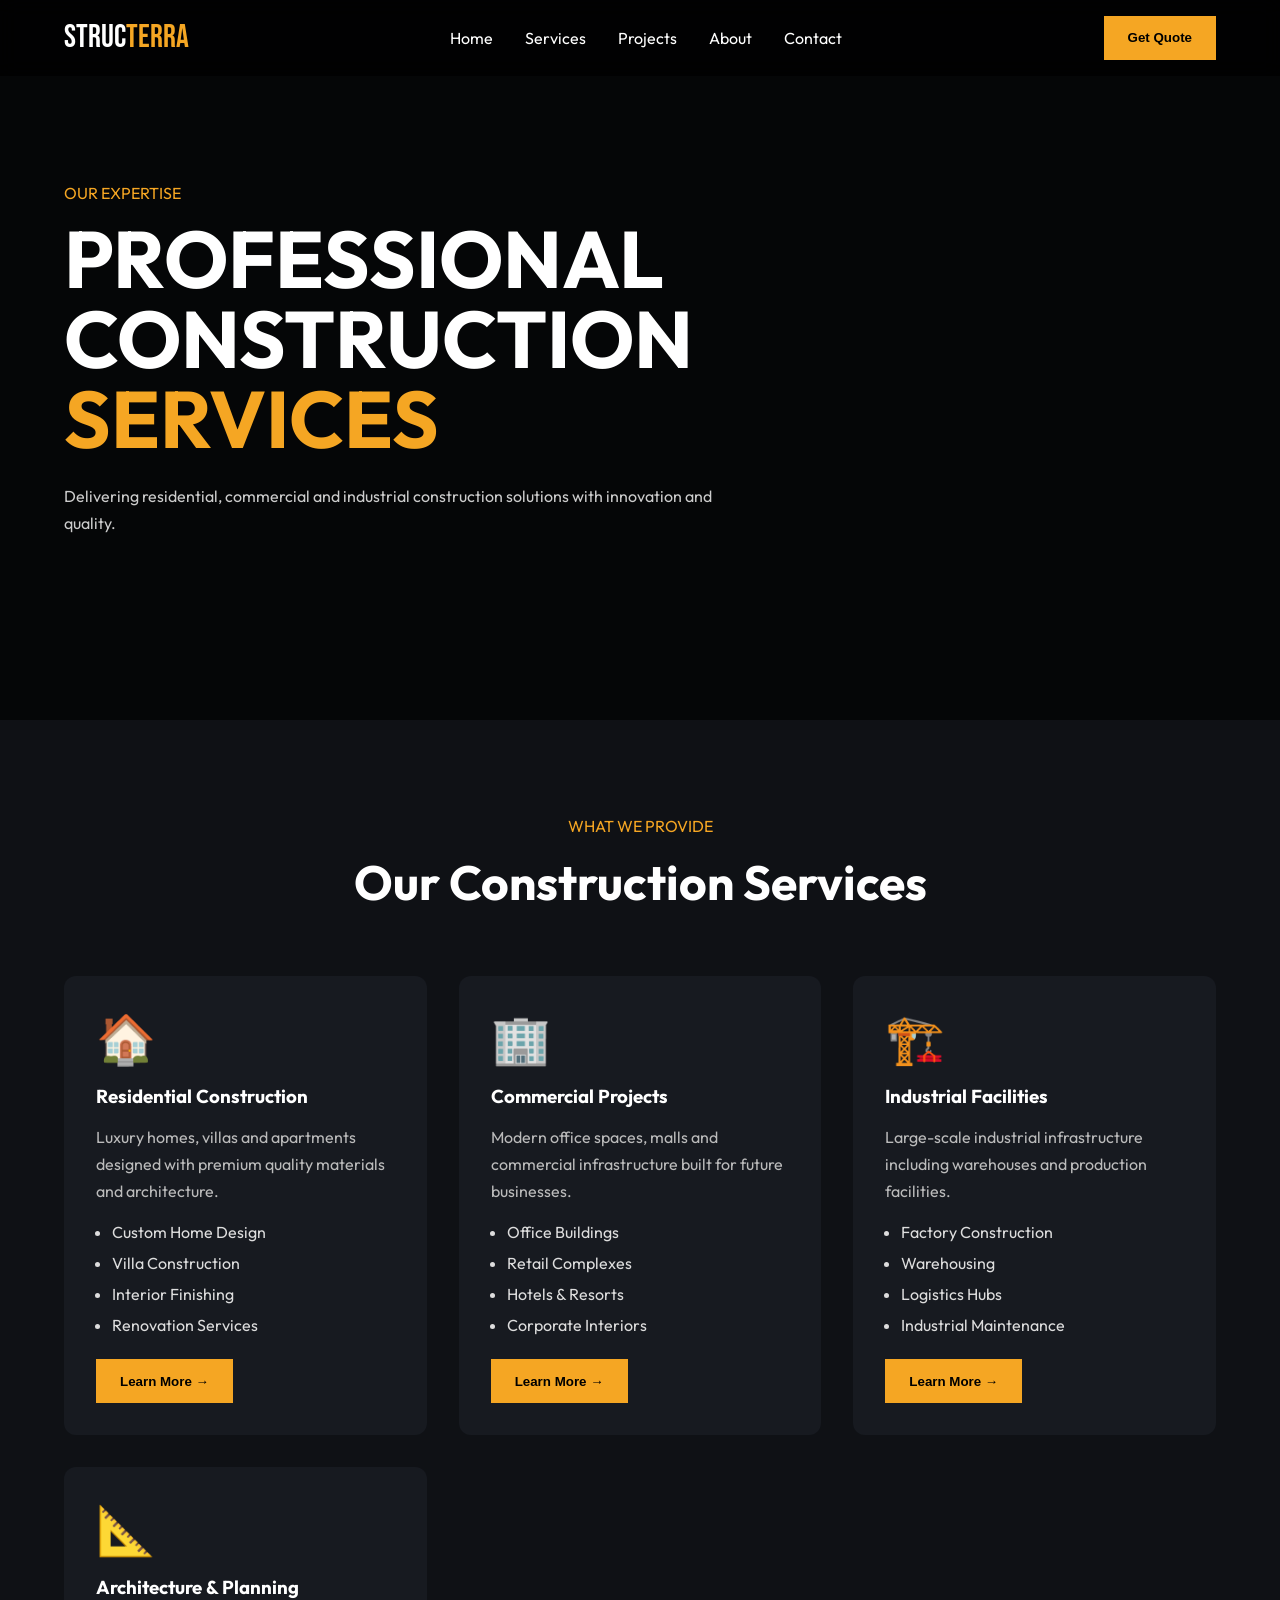
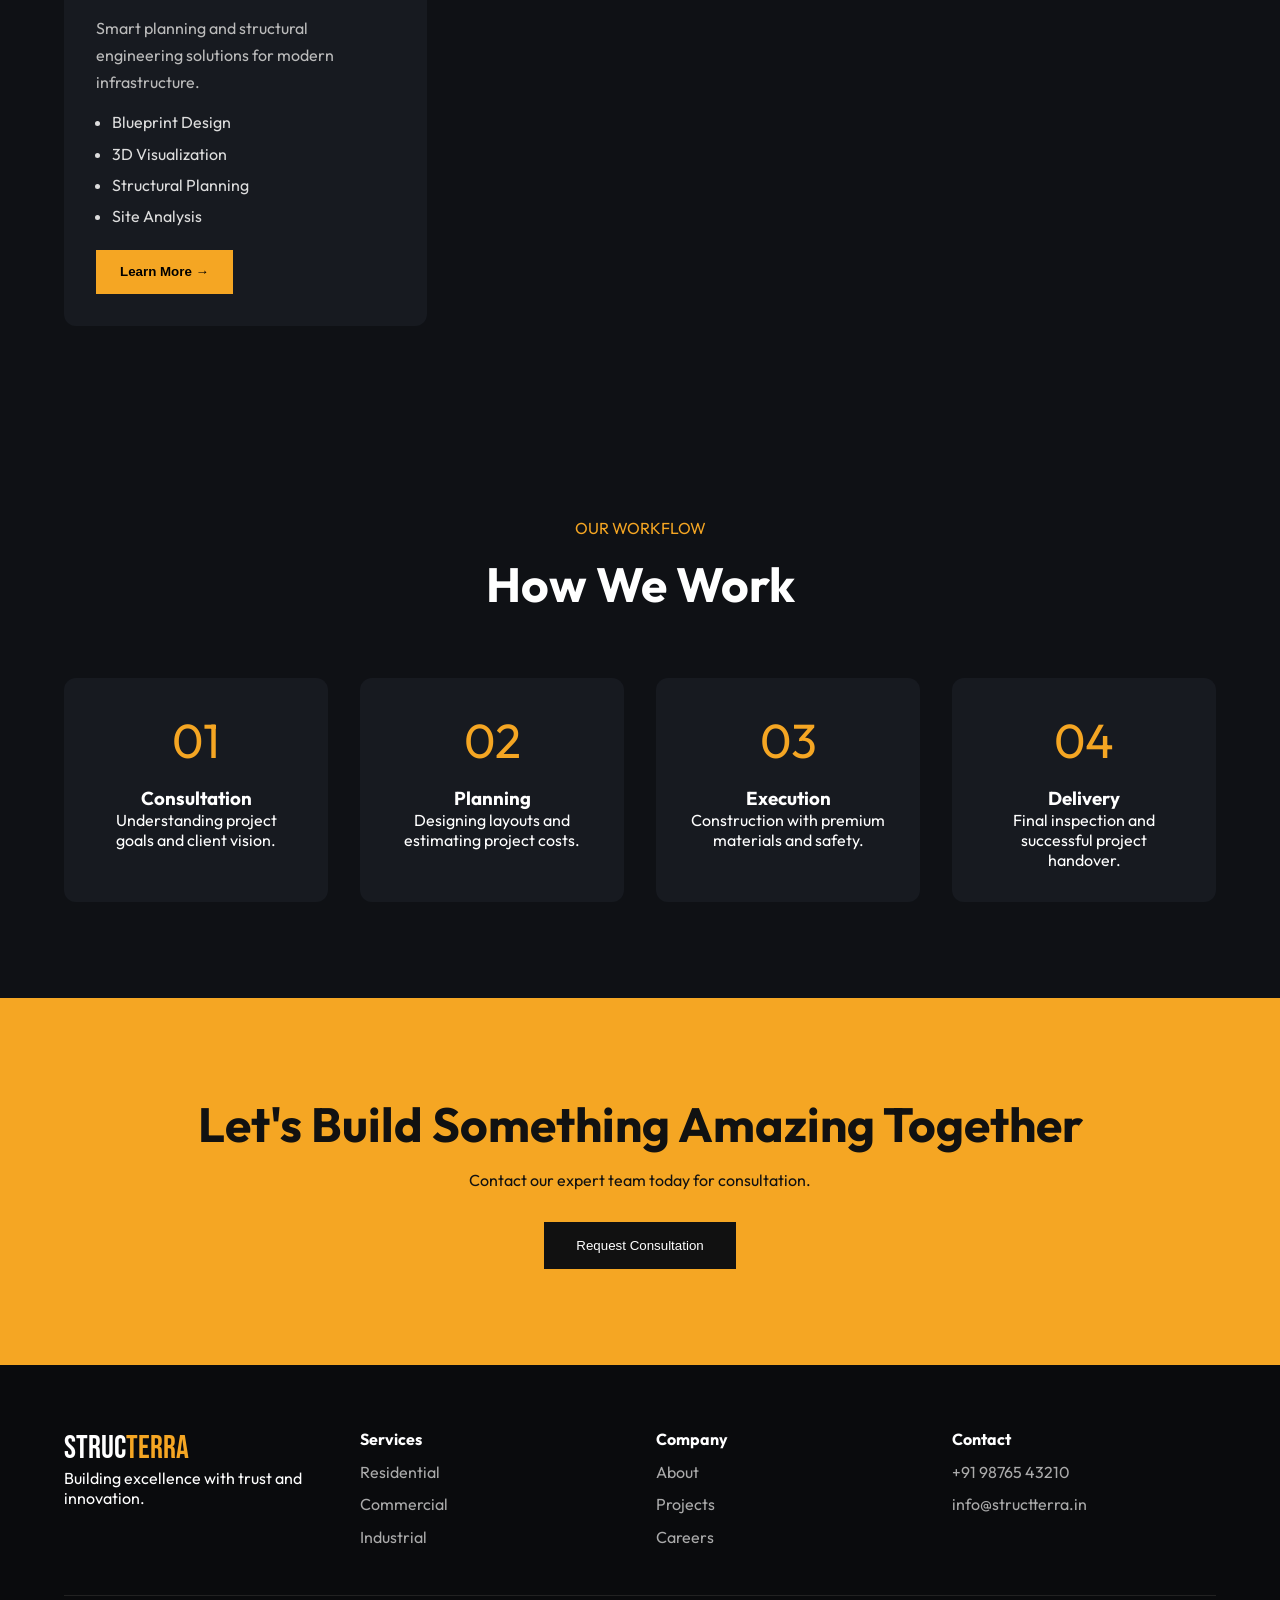
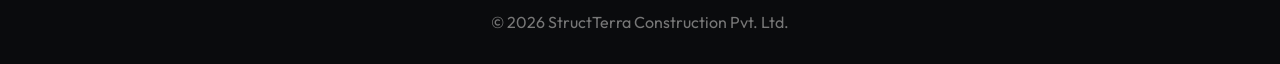
==== sevices.html @ d25396d9 "THIS IS EXTRA UPDATED FIR" ====
<!DOCTYPE html>
<html lang="en">

<head>

  <meta charset="UTF-8">
  <meta name="viewport" content="width=device-width, initial-scale=1.0">

  <title>Our Services | StructTerra</title>

  <link rel="stylesheet" href="services.css">

  <!-- GOOGLE FONTS -->
  <link rel="preconnect" href="https://fonts.googleapis.com">
  <link rel="preconnect" href="https://fonts.gstatic.com" crossorigin>

  <link href="https://fonts.googleapis.com/css2?family=Bebas+Neue&family=Outfit:wght@300;400;500;600;700&display=swap" rel="stylesheet">

</head>

<body>

  <!-- NAVBAR -->

  <nav class="nav">

    <div class="logo">
      STRUC<span>TERRA</span>
    </div>

    <div class="nav-links">
      <a href="index.html">Home</a>
      <a href="#">Services</a>
      <a href="#">Projects</a>
      <a href="#">About</a>
      <a href="#">Contact</a>
    </div>

    <button class="btn-nav">
      Get Quote
    </button>

  </nav>



  <!-- HERO -->

  <section class="service-hero">

    <div class="overlay"></div>

    <div class="hero-content">

      <p class="hero-sub">
        OUR EXPERTISE
      </p>

      <h1>
        PROFESSIONAL <br>
        CONSTRUCTION <em>SERVICES</em>
      </h1>

      <p class="hero-text">

        Delivering residential, commercial and industrial
        construction solutions with innovation and quality.

      </p>

    </div>

  </section>



  <!-- SERVICES -->

  <section class="services">

    <div class="section-head">

      <p class="section-sub">
        WHAT WE PROVIDE
      </p>

      <h2>
        Our Construction Services
      </h2>

    </div>



    <div class="service-grid">

      <!-- CARD -->

      <div class="service-card reveal">

        <div class="service-icon">
          🏠
        </div>

        <h3>
          Residential Construction
        </h3>

        <p>

          Luxury homes, villas and apartments designed
          with premium quality materials and architecture.

        </p>

        <ul>
          <li>Custom Home Design</li>
          <li>Villa Construction</li>
          <li>Interior Finishing</li>
          <li>Renovation Services</li>
        </ul>

        <button>
          Learn More →
        </button>

      </div>



      <!-- CARD -->

      <div class="service-card reveal">

        <div class="service-icon">
          🏢
        </div>

        <h3>
          Commercial Projects
        </h3>

        <p>

          Modern office spaces, malls and commercial
          infrastructure built for future businesses.

        </p>

        <ul>
          <li>Office Buildings</li>
          <li>Retail Complexes</li>
          <li>Hotels & Resorts</li>
          <li>Corporate Interiors</li>
        </ul>

        <button>
          Learn More →
        </button>

      </div>



      <!-- CARD -->

      <div class="service-card reveal">

        <div class="service-icon">
          🏗️
        </div>

        <h3>
          Industrial Facilities
        </h3>

        <p>

          Large-scale industrial infrastructure including
          warehouses and production facilities.

        </p>

        <ul>
          <li>Factory Construction</li>
          <li>Warehousing</li>
          <li>Logistics Hubs</li>
          <li>Industrial Maintenance</li>
        </ul>

        <button>
          Learn More →
        </button>

      </div>



      <!-- CARD -->

      <div class="service-card reveal">

        <div class="service-icon">
          📐
        </div>

        <h3>
          Architecture & Planning
        </h3>

        <p>

          Smart planning and structural engineering
          solutions for modern infrastructure.

        </p>

        <ul>
          <li>Blueprint Design</li>
          <li>3D Visualization</li>
          <li>Structural Planning</li>
          <li>Site Analysis</li>
        </ul>

        <button>
          Learn More →
        </button>

      </div>

    </div>

  </section>



  <!-- PROCESS -->

  <section class="process">

    <div class="section-head">

      <p class="section-sub">
        OUR WORKFLOW
      </p>

      <h2>
        How We Work
      </h2>

    </div>



    <div class="process-grid">

      <div class="process-box reveal">

        <div class="number">
          01
        </div>

        <h3>
          Consultation
        </h3>

        <p>
          Understanding project goals and client vision.
        </p>

      </div>



      <div class="process-box reveal">

        <div class="number">
          02
        </div>

        <h3>
          Planning
        </h3>

        <p>
          Designing layouts and estimating project costs.
        </p>

      </div>



      <div class="process-box reveal">

        <div class="number">
          03
        </div>

        <h3>
          Execution
        </h3>

        <p>
          Construction with premium materials and safety.
        </p>

      </div>



      <div class="process-box reveal">

        <div class="number">
          04
        </div>

        <h3>
          Delivery
        </h3>

        <p>
          Final inspection and successful project handover.
        </p>

      </div>

    </div>

  </section>



  <!-- CTA -->

  <section class="cta">

    <h2>
      Let's Build Something Amazing Together
    </h2>

    <p>
      Contact our expert team today for consultation.
    </p>

    <button>
      Request Consultation
    </button>

  </section>



  <!-- FOOTER -->

  <footer class="footer">

    <div class="footer-inner">

      <div>

        <div class="foot-logo">
          STRUC<em>TERRA</em>
        </div>

        <p>
          Building excellence with trust and innovation.
        </p>

      </div>



      <div>

        <h4>
          Services
        </h4>

        <a href="#">Residential</a>
        <a href="#">Commercial</a>
        <a href="#">Industrial</a>

      </div>



      <div>

        <h4>
          Company
        </h4>

        <a href="#">About</a>
        <a href="#">Projects</a>
        <a href="#">Careers</a>

      </div>



      <div>

        <h4>
          Contact
        </h4>

        <a href="#">+91 98765 43210</a>
        <a href="#">info@structterra.in</a>

      </div>

    </div>



    <div class="footer-bottom">

      © 2026 StructTerra Construction Pvt. Ltd.

    </div>

  </footer>



  <script src="services.js"></script>

</body>

</html>
---- services.css ----
*{
  margin:0;
  padding:0;
  box-sizing:border-box;
}

body{
  font-family:'Outfit',sans-serif;
  background:#0f1115;
  color:#fff;
}

/* NAVBAR */

.nav{
  position:fixed;
  width:100%;
  top:0;
  left:0;
  padding:1rem 5%;
  display:flex;
  justify-content:space-between;
  align-items:center;
  background:rgba(0,0,0,0.7);
  backdrop-filter:blur(10px);
  z-index:1000;
}

.logo{
  font-size:2rem;
  font-family:'Bebas Neue',sans-serif;
}

.logo span{
  color:#f5a623;
}

.nav-links{
  display:flex;
  gap:2rem;
}

.nav-links a{
  color:#fff;
  text-decoration:none;
}

.btn-nav{
  padding:0.9rem 1.5rem;
  border:none;
  background:#f5a623;
  font-weight:700;
  cursor:pointer;
}

/* HERO */

.service-hero{
  height:80vh;
  background:url('https://images.unsplash.com/photo-1504307651254-35680f356dfd?q=80&w=1200') center/cover;
  position:relative;
  display:flex;
  align-items:center;
  padding:0 5%;
}

.overlay{
  position:absolute;
  inset:0;
  background:rgba(0,0,0,0.65);
}

.hero-content{
  position:relative;
  z-index:2;
  max-width:700px;
}

.hero-sub{
  color:#f5a623;
  margin-bottom:1rem;
}

.hero-content h1{
  font-size:5rem;
  line-height:1;
}

.hero-content em{
  color:#f5a623;
  font-style:normal;
}

.hero-text{
  margin-top:1.5rem;
  line-height:1.7;
  color:#ccc;
}

/* SECTIONS */

.services,
.process{
  padding:6rem 5%;
}

.section-head{
  text-align:center;
  margin-bottom:4rem;
}

.section-sub{
  color:#f5a623;
  margin-bottom:1rem;
}

.section-head h2{
  font-size:3rem;
}

/* SERVICES */

.service-grid{
  display:grid;
  grid-template-columns:repeat(auto-fit,minmax(280px,1fr));
  gap:2rem;
}

.service-card{
  background:#171a20;
  padding:2rem;
  border-radius:12px;
  transition:0.4s;
}

.service-card:hover{
  transform:translateY(-10px);
  border:1px solid #f5a623;
}

.service-icon{
  font-size:3rem;
  margin-bottom:1rem;
}

.service-card h3{
  margin-bottom:1rem;
}

.service-card p{
  color:#bbb;
  line-height:1.7;
  margin-bottom:1rem;
}

.service-card ul{
  margin-left:1rem;
  margin-bottom:1.5rem;
}

.service-card li{
  margin-bottom:0.7rem;
  color:#ddd;
}

.service-card button{
  padding:0.9rem 1.5rem;
  border:none;
  background:#f5a623;
  font-weight:700;
  cursor:pointer;
}

/* PROCESS */

.process-grid{
  display:grid;
  grid-template-columns:repeat(auto-fit,minmax(220px,1fr));
  gap:2rem;
}

.process-box{
  background:#171a20;
  padding:2rem;
  border-radius:12px;
  text-align:center;
}

.number{
  font-size:3rem;
  color:#f5a623;
  margin-bottom:1rem;
}

/* CTA */

.cta{
  padding:6rem 5%;
  background:#f5a623;
  color:#111;
  text-align:center;
}

.cta h2{
  font-size:3rem;
}

.cta p{
  margin:1rem 0 2rem;
}

.cta button{
  padding:1rem 2rem;
  border:none;
  background:#111;
  color:#fff;
  cursor:pointer;
}

/* FOOTER */

.footer{
  background:#0a0b0d;
  padding:4rem 5% 2rem;
}

.footer-inner{
  display:grid;
  grid-template-columns:repeat(auto-fit,minmax(220px,1fr));
  gap:2rem;
}

.foot-logo{
  font-size:2rem;
  font-family:'Bebas Neue',sans-serif;
}

.foot-logo em{
  color:#f5a623;
  font-style:normal;
}

.footer a{
  display:block;
  color:#aaa;
  margin-top:0.8rem;
  text-decoration:none;
}

.footer-bottom{
  margin-top:3rem;
  border-top:1px solid #222;
  padding-top:1rem;
  text-align:center;
  color:#777;
}

/* ANIMATION */

.reveal{
  opacity:0;
  transform:translateY(40px);
  transition:1s;
}

.reveal.active{
  opacity:1;
  transform:translateY(0);
}

/* RESPONSIVE */

@media(max-width:768px){

  .nav-links{
    display:none;
  }

  .hero-content h1{
    font-size:3rem;
  }

}
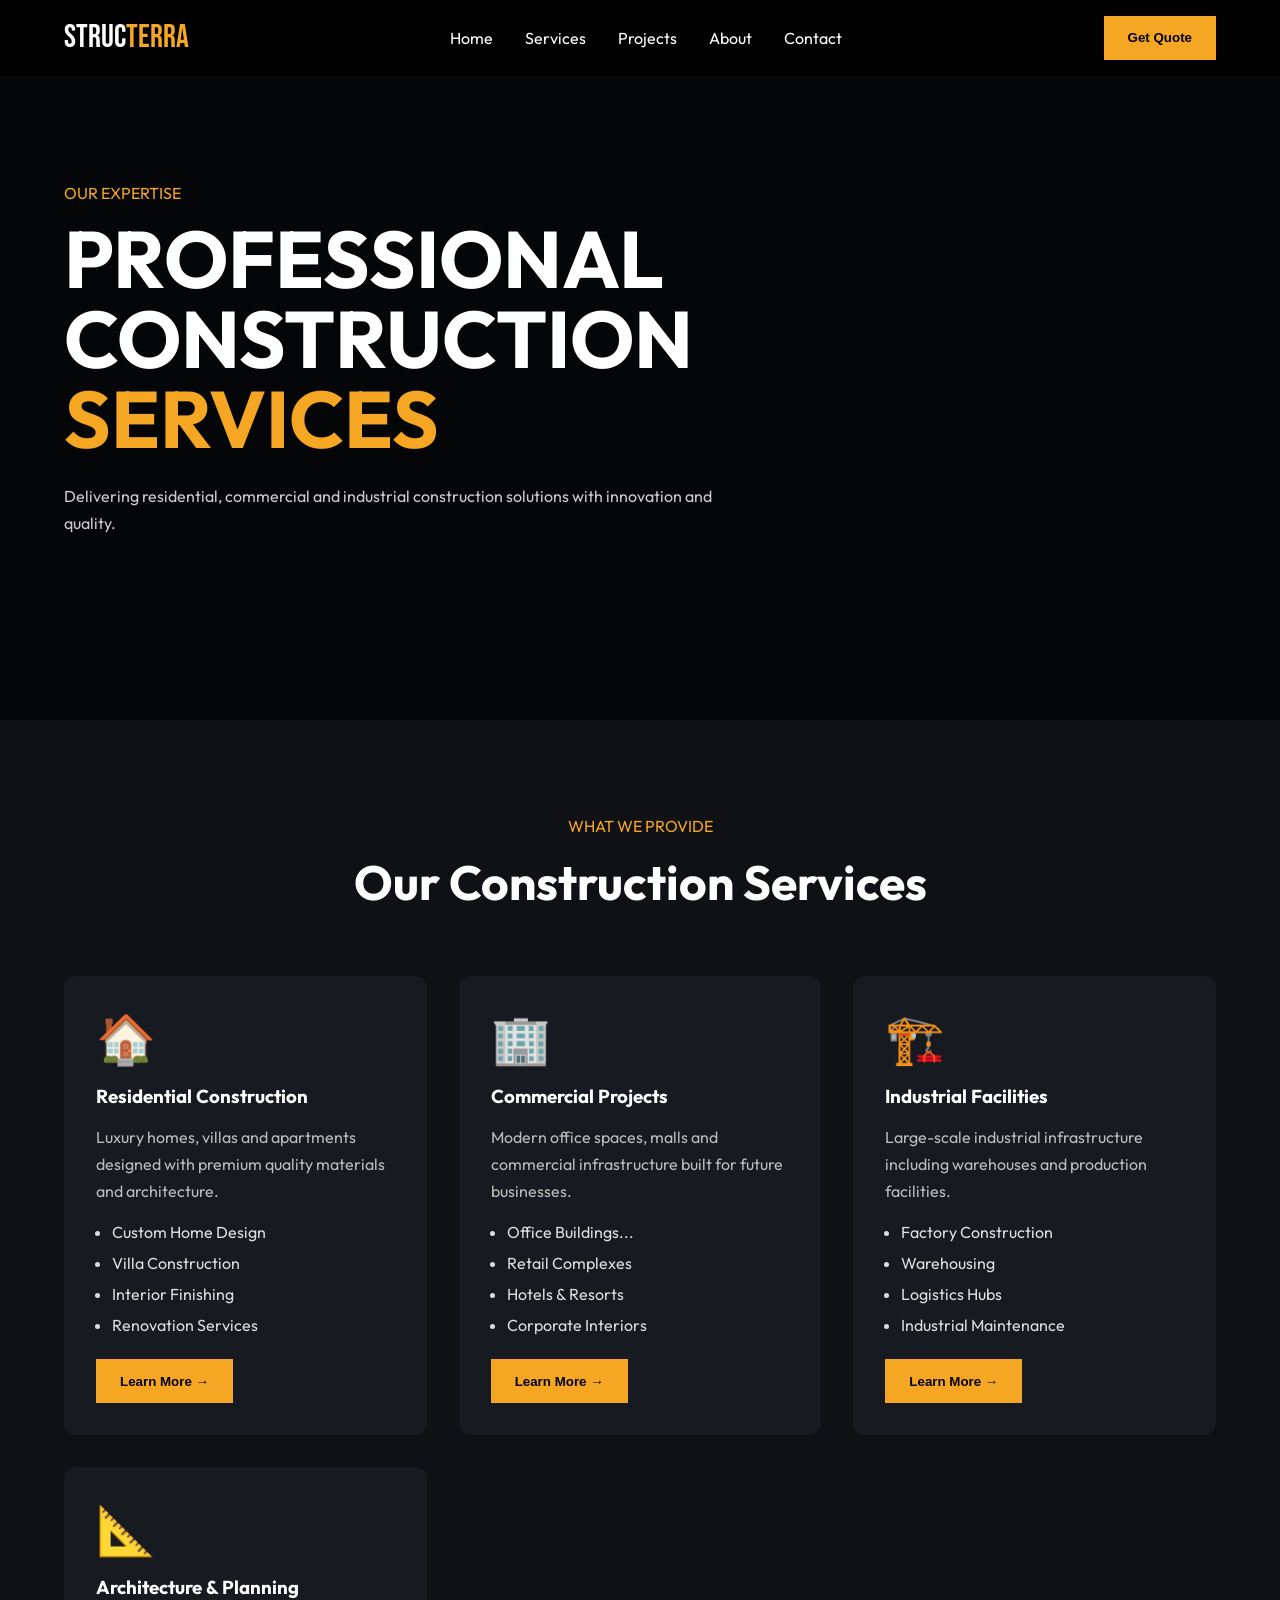
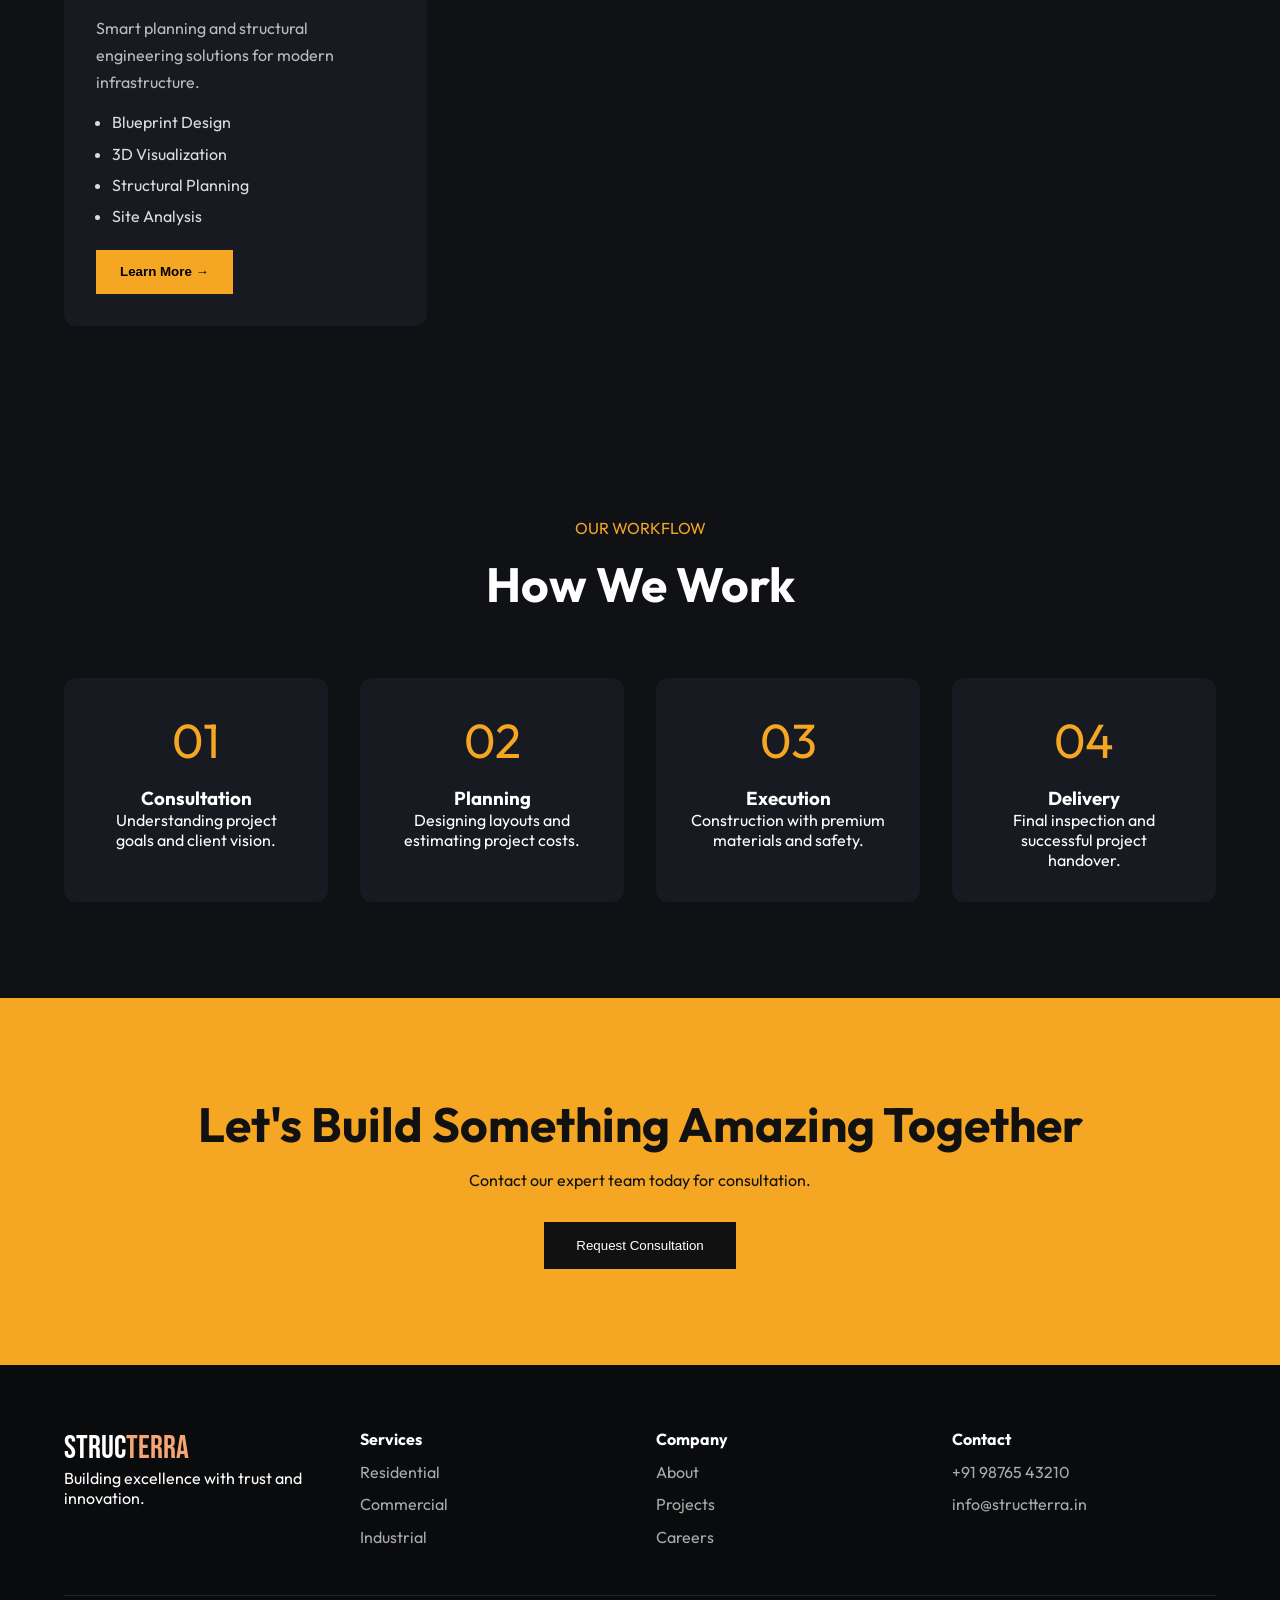
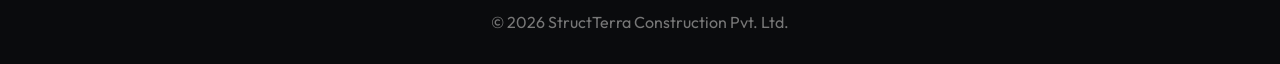
==== commit 591e7bf3: "THIS IS MODIFIED HTML AND CSS" ====
--- a/sevices.html
+++ b/sevices.html
@@ -148,7 +148,7 @@
         </p>
 
         <ul>
-          <li>Office Buildings</li>
+          <li>Office Buildings...</li>
           <li>Retail Complexes</li>
           <li>Hotels & Resorts</li>
           <li>Corporate Interiors</li>
--- a/services.css
+++ b/services.css
@@ -236,7 +236,7 @@
 }
 
 .foot-logo em{
-  color:#f5a623;
+  color:#f5a673;
   font-style:normal;
 }
 
